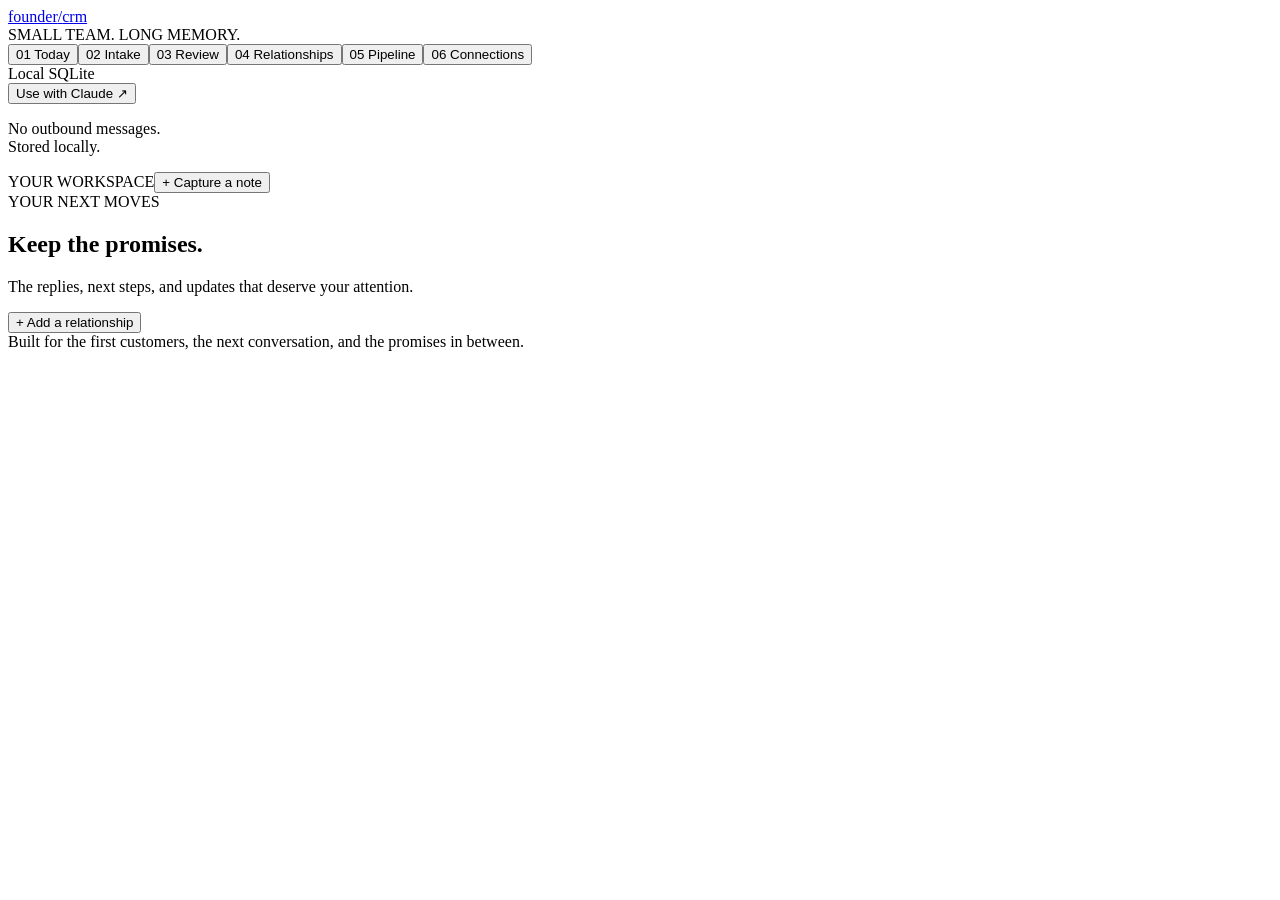
==== founder_crm/static/index.html @ 68a3b9a3 "Create index.html" ====
<!doctype html>
<html lang="en">
  <head>
    <meta charset="utf-8" />
    <meta name="viewport" content="width=device-width,initial-scale=1" />
    <meta name="crm-csrf" content="__CSRF__" />
    <title>Founder CRM</title>
    <link rel="stylesheet" href="/style.css" />
  </head>
  <body>
    <div class="app">
      <aside class="rail">
        <a class="brand" href="/">founder<span>/</span>crm</a>
        <div class="rail-caption">SMALL TEAM. LONG MEMORY.</div>
        <nav aria-label="Main navigation">
          <button data-view="today" class="active">01 <span>Today</span></button
          ><button data-view="inbox">
            02 <span>Intake</span><b id="intake-count"></b></button
          ><button data-view="review">
            03 <span>Review</span><b id="review-count"></b></button
          ><button data-view="people">04 <span>Relationships</span></button
          ><button data-view="pipeline">05 <span>Pipeline</span></button
          ><button data-view="integrations">06 <span>Connections</span></button>
        </nav>
        <div class="rail-bottom">
          <span class="status-dot"></span> Local SQLite<br /><button
            id="claude-help"
            class="text-button"
          >
            Use with Claude ↗
          </button>
          <p>No outbound messages.<br />Stored locally.</p>
        </div>
      </aside>
      <main>
        <header class="topbar">
          <span id="workspace-label">YOUR WORKSPACE</span
          ><span id="today-date"></span
          ><button id="new-note" class="button primary">
            + Capture a note
          </button>
        </header>
        <div id="demo-banner" class="demo-banner" hidden>
          DEMO WORKSPACE
          <span>Every name and conversation here is fictional.</span>
        </div>
        <section class="page-head">
          <div>
            <div id="eyebrow" class="eyebrow">YOUR NEXT MOVES</div>
            <h1 id="page-title">Keep the promises.</h1>
            <p id="page-description">
              The replies, next steps, and updates that deserve your attention.
            </p>
          </div>
          <button id="new-account" class="button">+ Add a relationship</button>
        </section>
        <section
          id="stats"
          class="stats"
          aria-label="Workspace counts"
        ></section>
        <section id="content" aria-live="polite"></section>
        <footer>
          Built for the first customers, the next conversation, and the promises
          in between.
        </footer>
      </main>
    </div>
    <div id="toast" role="status" hidden></div>
    <dialog id="dialog">
      <div class="dialog-head">
        <h2 id="dialog-title"></h2>
        <button id="close-dialog" class="icon-button" aria-label="Close dialog">
          ×
        </button>
      </div>
      <div id="dialog-body"></div>
    </dialog>
    <script src="/app.js" defer></script>
  </body>
</html>
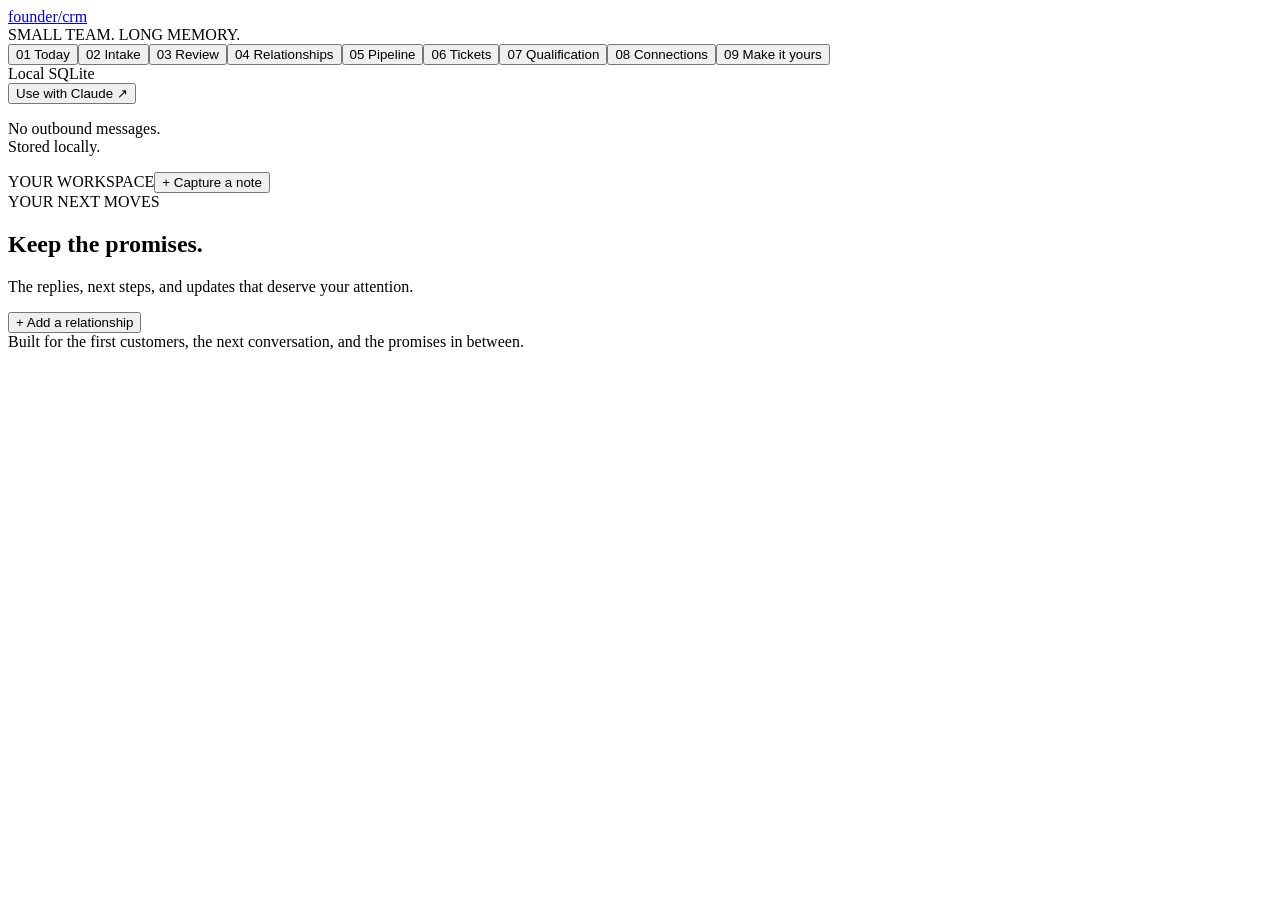
==== commit 0ce68c81: "Schema v2: tickets, qualification, custom fields and a Make it yours guide Generic extensions any ea" ====
--- a/founder_crm/static/index.html
+++ b/founder_crm/static/index.html
@@ -20,7 +20,11 @@
             03 <span>Review</span><b id="review-count"></b></button
           ><button data-view="people">04 <span>Relationships</span></button
           ><button data-view="pipeline">05 <span>Pipeline</span></button
-          ><button data-view="integrations">06 <span>Connections</span></button>
+          ><button data-view="tickets">
+            06 <span>Tickets</span><b id="untold-count"></b></button
+          ><button data-view="qualify">07 <span>Qualification</span></button
+          ><button data-view="integrations">08 <span>Connections</span></button
+          ><button data-view="yours">09 <span>Make it yours</span></button>
         </nav>
         <div class="rail-bottom">
           <span class="status-dot"></span> Local SQLite<br /><button
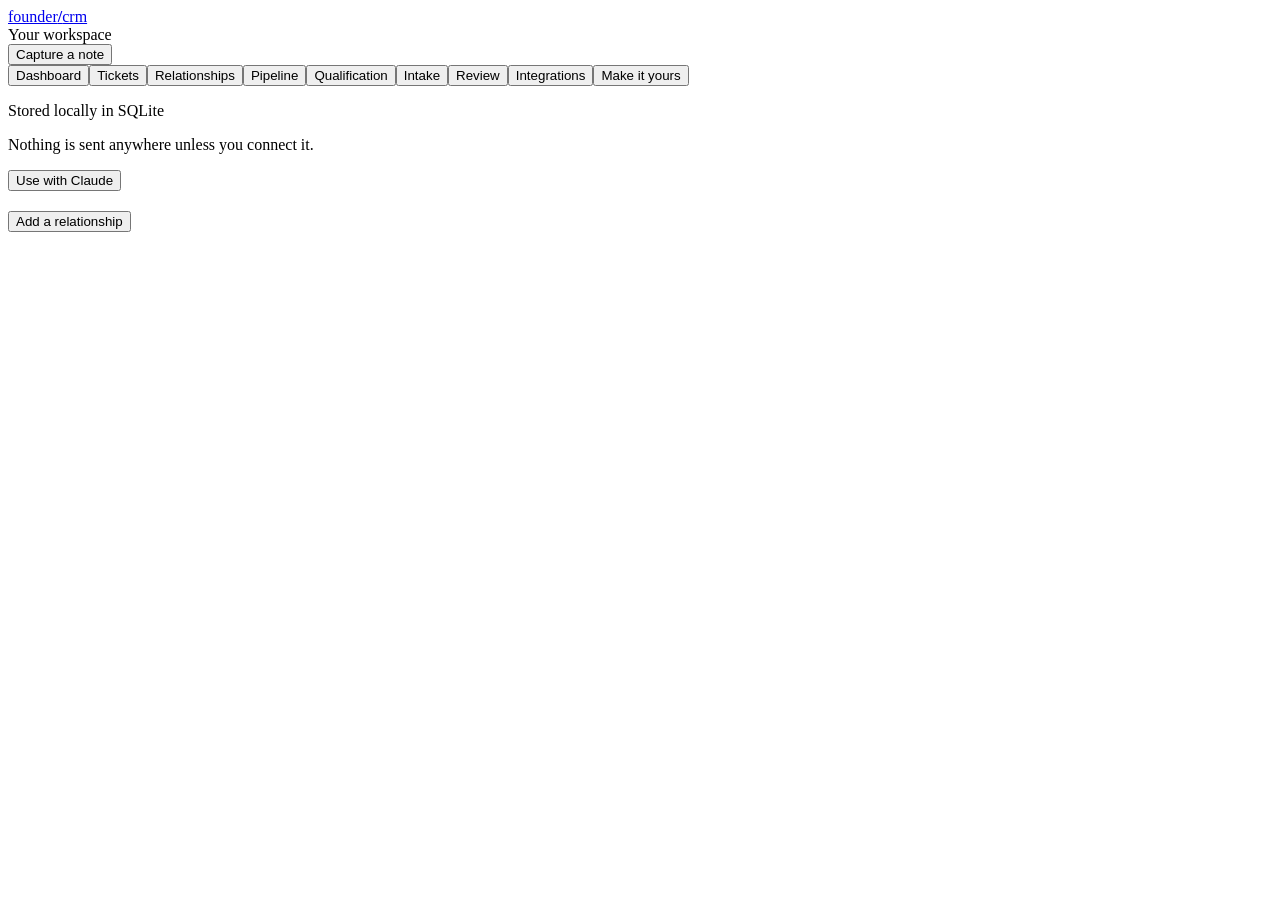
==== commit 759688bd: "Light redesign: dashboard of open tickets, plain page names, step-by-step setup - Light, framed layo" ====
--- a/founder_crm/static/index.html
+++ b/founder_crm/static/index.html
@@ -8,75 +8,56 @@
     <link rel="stylesheet" href="/style.css" />
   </head>
   <body>
+    <header class="topbar">
+      <a class="brand" href="/"><span class="brand-mark" aria-hidden="true"></span>founder<b>/</b>crm</a>
+      <div class="topbar-meta">
+        <span id="workspace-label">Your workspace</span>
+        <span id="today-date"></span>
+      </div>
+      <button id="new-note" class="button primary">Capture a note</button>
+    </header>
+    <div id="demo-banner" class="demo-banner" hidden>
+      Demo workspace. Every name and conversation here is fictional.
+    </div>
     <div class="app">
       <aside class="rail">
-        <a class="brand" href="/">founder<span>/</span>crm</a>
-        <div class="rail-caption">SMALL TEAM. LONG MEMORY.</div>
         <nav aria-label="Main navigation">
-          <button data-view="today" class="active">01 <span>Today</span></button
-          ><button data-view="inbox">
-            02 <span>Intake</span><b id="intake-count"></b></button
-          ><button data-view="review">
-            03 <span>Review</span><b id="review-count"></b></button
-          ><button data-view="people">04 <span>Relationships</span></button
-          ><button data-view="pipeline">05 <span>Pipeline</span></button
-          ><button data-view="tickets">
-            06 <span>Tickets</span><b id="untold-count"></b></button
-          ><button data-view="qualify">07 <span>Qualification</span></button
-          ><button data-view="integrations">08 <span>Connections</span></button
-          ><button data-view="yours">09 <span>Make it yours</span></button>
+          <button data-view="today" class="active"><span>Dashboard</span><b id="open-count"></b></button
+          ><button data-view="tickets"><span>Tickets</span><b id="untold-count" title="Fixed, customer not told yet"></b></button
+          ><button data-view="people"><span>Relationships</span></button
+          ><button data-view="pipeline"><span>Pipeline</span></button
+          ><button data-view="qualify"><span>Qualification</span></button
+          ><button data-view="inbox"><span>Intake</span><b id="intake-count"></b></button
+          ><button data-view="review"><span>Review</span><b id="review-count"></b></button
+          ><button data-view="integrations"><span>Integrations</span></button
+          ><button data-view="yours"><span>Make it yours</span></button>
         </nav>
         <div class="rail-bottom">
-          <span class="status-dot"></span> Local SQLite<br /><button
-            id="claude-help"
-            class="text-button"
-          >
-            Use with Claude ↗
-          </button>
-          <p>No outbound messages.<br />Stored locally.</p>
+          <p><span class="status-dot"></span>Stored locally in SQLite</p>
+          <p>Nothing is sent anywhere unless you connect it.</p>
+          <button id="claude-help" class="text-button">Use with Claude</button>
         </div>
       </aside>
       <main>
-        <header class="topbar">
-          <span id="workspace-label">YOUR WORKSPACE</span
-          ><span id="today-date"></span
-          ><button id="new-note" class="button primary">
-            + Capture a note
-          </button>
-        </header>
-        <div id="demo-banner" class="demo-banner" hidden>
-          DEMO WORKSPACE
-          <span>Every name and conversation here is fictional.</span>
-        </div>
-        <section class="page-head">
-          <div>
-            <div id="eyebrow" class="eyebrow">YOUR NEXT MOVES</div>
-            <h1 id="page-title">Keep the promises.</h1>
-            <p id="page-description">
-              The replies, next steps, and updates that deserve your attention.
-            </p>
+        <section class="frame">
+          <div class="page-head">
+            <div>
+              <div id="eyebrow" class="eyebrow"></div>
+              <h1 id="page-title"></h1>
+              <p id="page-description"></p>
+            </div>
+            <button id="new-account" class="button">Add a relationship</button>
           </div>
-          <button id="new-account" class="button">+ Add a relationship</button>
+          <section id="stats" class="stats" aria-label="Workspace counts"></section>
+          <section id="content" aria-live="polite"></section>
         </section>
-        <section
-          id="stats"
-          class="stats"
-          aria-label="Workspace counts"
-        ></section>
-        <section id="content" aria-live="polite"></section>
-        <footer>
-          Built for the first customers, the next conversation, and the promises
-          in between.
-        </footer>
       </main>
     </div>
     <div id="toast" role="status" hidden></div>
     <dialog id="dialog">
       <div class="dialog-head">
         <h2 id="dialog-title"></h2>
-        <button id="close-dialog" class="icon-button" aria-label="Close dialog">
-          ×
-        </button>
+        <button id="close-dialog" class="icon-button" aria-label="Close dialog">×</button>
       </div>
       <div id="dialog-body"></div>
     </dialog>
